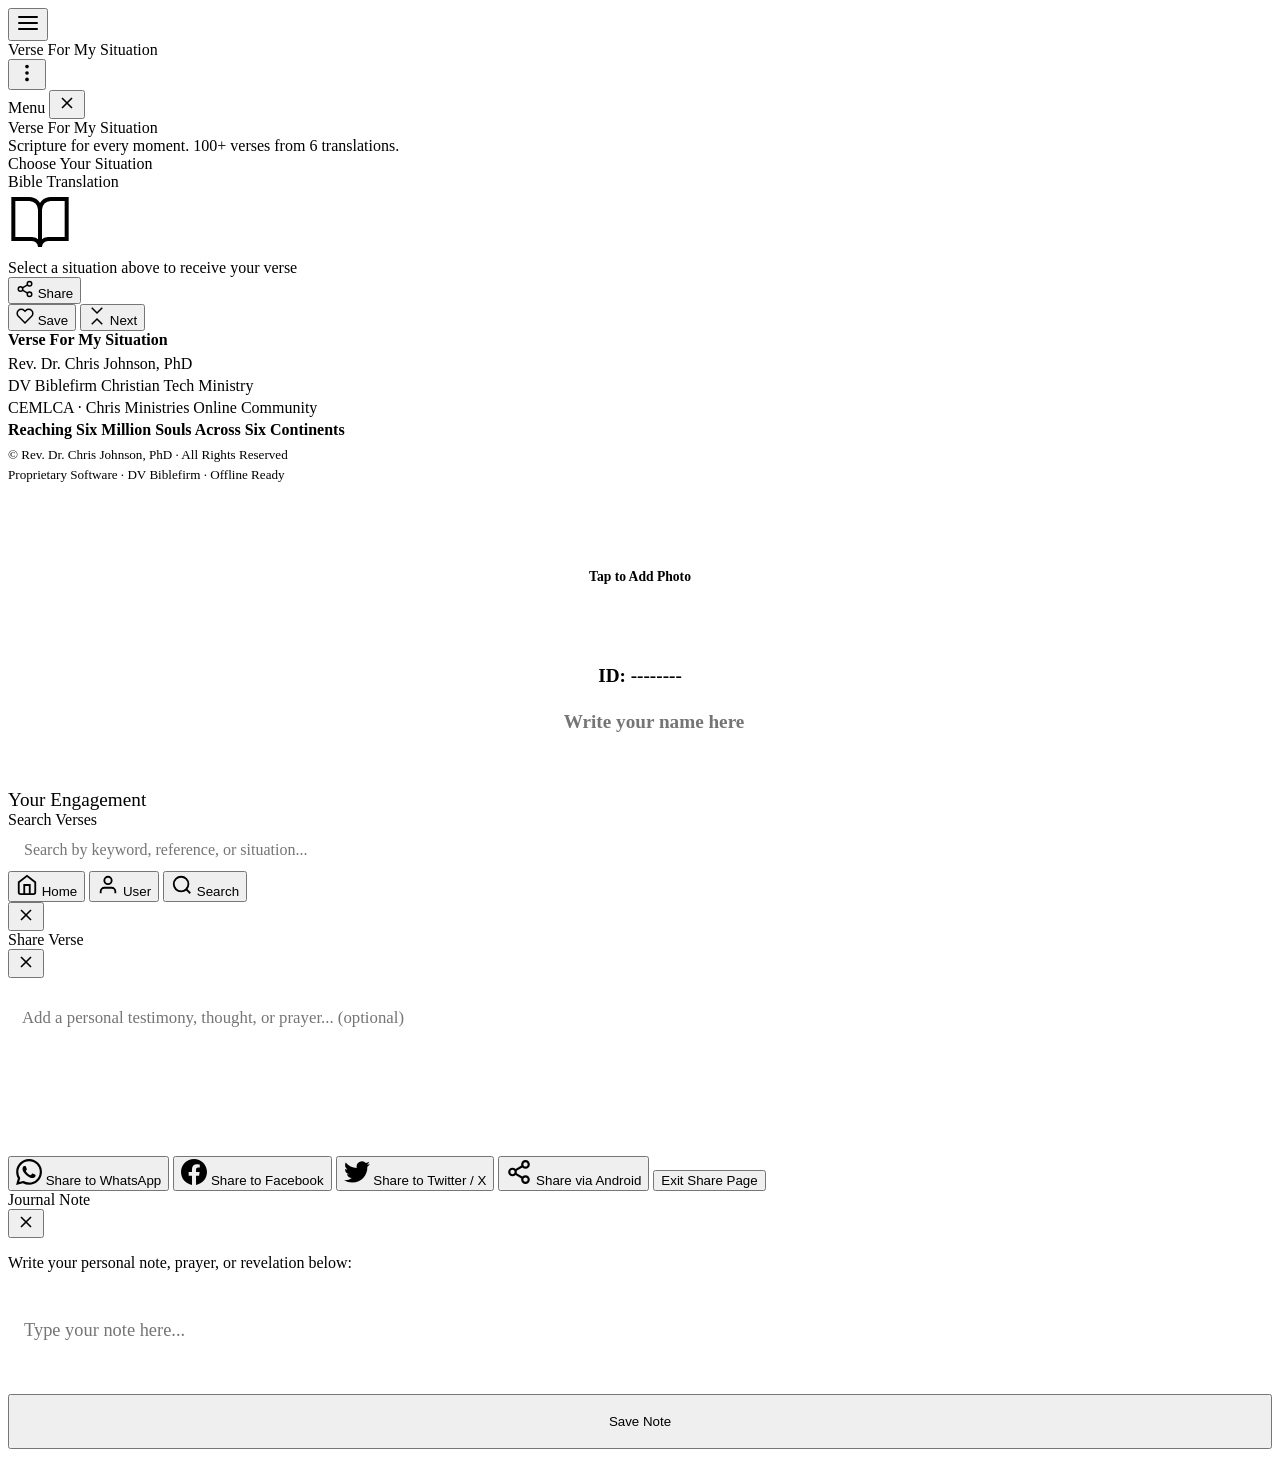
==== index.html @ 0f407248 "Create index.html This is the initial commit of the index.html file containing the structure and lay" ====
<!DOCTYPE html>
<html lang="en" id="dvHtml">
<head>
<meta charset="UTF-8">
<meta name="viewport" content="width=device-width, initial-scale=1.0, maximum-scale=1.0, user-scalable=no">
<meta name="theme-color" content="#1877F2" id="dvMetaTheme">
<meta name="description" content="Scripture for every situation. 100+ Bible verses across 6 translations. Fully offline.">
<meta name="apple-mobile-web-app-capable" content="yes">
<meta name="apple-mobile-web-app-status-bar-style" content="black-translucent">
<link rel="canonical" id="dvCanonical" href="">
<link rel="manifest" id="dvManifestLink" href="manifest.json">
<title>Verse For My Situation</title>
<link rel="stylesheet" href="styles.css">
</head>
<body id="dvBody">

<!-- ===== HEADER ===== -->
<header class="dv-header" id="dvHeader">
  <button class="dv-icon-btn" id="dvHamburgerBtn" aria-label="Menu">
    <svg width="24" height="24" viewBox="0 0 24 24" fill="none" stroke="currentColor" stroke-width="2" stroke-linecap="round"><line x1="3" y1="6" x2="21" y2="6"/><line x1="3" y1="12" x2="21" y2="12"/><line x1="3" y1="18" x2="21" y2="18"/></svg>
  </button>
  <div class="dv-app-title">Verse For My Situation</div>
  <button class="dv-icon-btn" id="dvDotsBtn" aria-label="More options">
    <svg width="22" height="22" viewBox="0 0 24 24" fill="currentColor"><circle cx="12" cy="5" r="2"/><circle cx="12" cy="12" r="2"/><circle cx="12" cy="19" r="2"/></svg>
  </button>
</header>

<!-- ===== OVERLAY ===== -->
<div class="dv-overlay" id="dvOverlay"></div>

<!-- ===== LEFT SIDEBAR ===== -->
<aside class="dv-sidebar-left" id="dvLeftSidebar">
  <div class="dv-sidebar-head">
    <span>Menu</span>
    <button class="dv-icon-btn" id="dvCloseLeft" aria-label="Close menu">
      <svg width="20" height="20" viewBox="0 0 24 24" fill="none" stroke="currentColor" stroke-width="2"><line x1="18" y1="6" x2="6" y2="18"/><line x1="6" y1="6" x2="18" y2="18"/></svg>
    </button>
  </div>
  <nav class="dv-sidebar-nav" id="dvLeftNav"></nav>
</aside>

<!-- ===== RIGHT SIDEBAR ===== -->
<div class="dv-sidebar-right" id="dvRightSidebar"></div>

<!-- ===== MAIN ===== -->
<main class="dv-container">

  <!-- PAGE: HOME -->
  <section class="dv-page dv-page-active" id="dvPageHome">

    <div class="dv-hero">
      <div class="dv-hero-title">Verse For My Situation</div>
      <div class="dv-hero-sub">Scripture for every moment. 100+ verses from 6 translations.</div>
    </div>

    <!-- Situations -->
    <div class="dv-card">
      <div class="dv-card-title">Choose Your Situation</div>
      <div class="dv-situations" id="dvSituations"></div>
    </div>

    <!-- Translation -->
    <div class="dv-card">
      <div class="dv-card-title">Bible Translation</div>
      <div class="dv-trans-row" id="dvTransRow"></div>
    </div>

    <!-- Verse Display -->
    <div id="dvVerseArea">
      <div class="dv-empty" id="dvEmptyState">
        <div class="dv-empty-icon">
          <svg width="64" height="64" viewBox="0 0 24 24" fill="none" stroke="currentColor" stroke-width="1.5"><path d="M2 3h6a4 4 0 0 1 4 4v14a3 3 0 0 0-3-3H2z"/><path d="M22 3h-6a4 4 0 0 0-4 4v14a3 3 0 0 1 3-3h7z"/></svg>
        </div>
        <div class="dv-empty-text">Select a situation above to receive your verse</div>
      </div>

      <div class="dv-verse-card dv-hidden" id="dvVerseCard">
        <div class="dv-verse-label" id="dvVerseSitLabel"></div>
        <div class="dv-verse-text" id="dvVerseText"></div>
        <div class="dv-verse-ref" id="dvVerseRef"></div>
        <div class="dv-verse-trans" id="dvVerseTrans"></div>
        <div class="dv-verse-note" id="dvVerseNote"></div>

        <div class="dv-btn-row">
          <div class="dv-share-wrap" id="dvShareWrap">
            <button class="dv-btn dv-btn-primary" id="dvShareToggleBtn">
              <svg width="18" height="18" viewBox="0 0 24 24" fill="none" stroke="currentColor" stroke-width="2"><circle cx="18" cy="5" r="3"/><circle cx="6" cy="12" r="3"/><circle cx="18" cy="19" r="3"/><line x1="8.59" y1="13.51" x2="15.42" y2="17.49"/><line x1="15.41" y1="6.51" x2="8.59" y2="10.49"/></svg>
              Share
            </button>
          </div>

          <button class="dv-btn dv-btn-secondary" id="dvFavBtn">
            <svg width="18" height="18" viewBox="0 0 24 24" fill="none" stroke="currentColor" stroke-width="2" id="dvFavIcon"><path d="M20.84 4.61a5.5 5.5 0 0 0-7.78 0L12 5.67l-1.06-1.06a5.5 5.5 0 0 0-7.78 7.78l1.06 1.06L12 21.23l7.78-7.78 1.06-1.06a5.5 5.5 0 0 0 0-7.78z"/></svg>
            Save
          </button>

          <button class="dv-btn dv-btn-secondary" id="dvNextBtn">
            <svg width="18" height="18" viewBox="0 0 24 24" fill="none" stroke="currentColor" stroke-width="2"><polyline points="5 1 12 8 19 1"/><polyline points="5 23 12 16 19 23"/></svg>
            Next
          </button>
        </div>
      </div>
    </div>

    <div class="dv-footer">
      <div style="font-weight:700;font-size:1rem;color:var(--dv-text);margin-bottom:6px;">Verse For My Situation</div>
      <div style="margin-bottom:4px;">Rev. Dr. Chris Johnson, PhD</div>
      <div style="margin-bottom:4px;">DV Biblefirm Christian Tech Ministry</div>
      <div style="margin-bottom:4px;">CEMLCA &middot; Chris Ministries Online Community</div>
      <div style="margin-bottom:8px;color:var(--dv-primary);font-weight:600;">Reaching Six Million Souls Across Six Continents</div>
      <div style="font-size:0.82rem;">&copy; <span id="dvFooterYear"></span> Rev. Dr. Chris Johnson, PhD &middot; All Rights Reserved</div>
      <div style="font-size:0.82rem;margin-top:4px;">Proprietary Software &middot; DV Biblefirm &middot; Offline Ready</div>
    </div>
  </section>

  <!-- PAGE: USER -->
  <section class="dv-page" id="dvPageUser">
    <div class="dv-card" style="display:flex; flex-direction:column; align-items:center; gap:18px; padding:24px 18px;">
      
      <!-- Circular Photo Placeholder -->
      <div id="dvUserAvatar" style="width:32dvw; height:32dvw; max-width:140px; max-height:140px; border-radius:50%; background:var(--dv-bg); border:2px dashed var(--dv-border); display:flex; align-items:center; justify-content:center; cursor:pointer; background-size:cover; background-position:center; overflow:hidden;">
        <span id="dvUserAvatarText" style="font-size:.85rem; color:var(--dv-text-sub); font-weight:700; text-align:center;">Tap to Add Photo</span>
      </div>
      <input type="file" id="dvAvatarInput" accept="image/*" style="display:none;">

      <!-- ID and Name Input -->
      <div style="width:100%; text-align:center;">
        <div id="dvUserIdDisplay" style="font-size:1.2rem; color:var(--dv-primary); font-weight:700; margin-bottom:10px;">ID: --------</div>
        <input type="text" id="dvUserNameInput" style="width:100%; padding:14px; border:2px solid var(--dv-border); border-radius:12px; background:var(--dv-bg); color:var(--dv-text); font-size:1.2rem; font-weight:600; font-family:inherit; text-align:center;" placeholder="Write your name here">
      </div>

      <!-- Dynamic Streak Zone (No static text) -->
      <div id="dvUserStreakZone" style="width:100%; text-align:center; font-size:1.2rem; font-weight:600; line-height:1.6; color:var(--dv-text);"></div>
    </div>

    <!-- Activity Engagement Stack -->
    <div class="dv-card">
      <div class="dv-card-title" style="font-size:1.2rem;">Your Engagement</div>
      <div id="dvUserActivityFeed" style="display:flex; flex-direction:column; gap:12px;"></div>
      <button id="dvUserShowMoreBtn" class="dv-btn dv-btn-secondary" style="width:100%; margin-top:16px; font-size:1.2rem; display:none;">Show More</button>
    </div>
  </section>
  
  <!-- PAGE: SEARCH -->
  <section class="dv-page" id="dvPageSearch">
    <div class="dv-card">
      <div class="dv-card-title">Search Verses</div>
      <input type="search" id="dvSearchInput"
        style="width:100%;padding:12px 16px;border:2px solid var(--dv-border);border-radius:12px;background:var(--dv-bg);color:var(--dv-text);font-size:1rem;font-family:inherit;"
        placeholder="Search by keyword, reference, or situation...">
      <div id="dvSearchResults" class="dv-mt8"></div>
    </div>
  </section>

</main>

<!-- ===== BOTTOM NAV ===== -->
<nav class="dv-bottom-nav" id="dvBottomNav">
  <button class="dv-nav-item dv-nav-active" data-dv-page="home" aria-label="Home">
    <svg width="22" height="22" viewBox="0 0 24 24" fill="none" stroke="currentColor" stroke-width="2"><path d="M3 9l9-7 9 7v11a2 2 0 0 1-2 2H5a2 2 0 0 1-2-2z"/><polyline points="9 22 9 12 15 12 15 22"/></svg>
    Home
  </button>
  <button class="dv-nav-item" data-dv-page="user" aria-label="User">
    <svg width="22" height="22" viewBox="0 0 24 24" fill="none" stroke="currentColor" stroke-width="2"><path d="M20 21v-2a4 4 0 0 0-4-4H8a4 4 0 0 0-4 4v2"/><circle cx="12" cy="7" r="4"/></svg>
    User
  </button>
  <button class="dv-nav-item" data-dv-page="search" aria-label="Search">
    <svg width="22" height="22" viewBox="0 0 24 24" fill="none" stroke="currentColor" stroke-width="2"><circle cx="11" cy="11" r="8"/><line x1="21" y1="21" x2="16.65" y2="16.65"/></svg>
    Search
  </button>
</nav>

<!-- ===== FULLSCREEN MODALS ===== -->
<div class="dv-modal" id="dvInfoModal">
  <div class="dv-modal-head">
    <div class="dv-modal-title" id="dvModalTitle"></div>
    <button class="dv-icon-btn" id="dvCloseModal" aria-label="Close">
      <svg width="20" height="20" viewBox="0 0 24 24" fill="none" stroke="currentColor" stroke-width="2"><line x1="18" y1="6" x2="6" y2="18"/><line x1="6" y1="6" x2="18" y2="18"/></svg>
    </button>
  </div>
  <div class="dv-modal-body" id="dvModalBody"></div>
</div>

<!-- ===== SHARE MODAL ===== -->
<div class="dv-share-modal" id="dvShareModal">
  <div class="dv-share-modal-head">
    <div class="dv-share-modal-title">Share Verse</div>
    <button class="dv-icon-btn" id="dvCloseShareModal" aria-label="Close share">
      <svg width="20" height="20" viewBox="0 0 24 24" fill="none" stroke="currentColor" stroke-width="2"><line x1="18" y1="6" x2="6" y2="18"/><line x1="6" y1="6" x2="18" y2="18"/></svg>
    </button>
  </div>
  <div class="dv-share-modal-body">
    <div class="dv-share-verse-preview" id="dvSharePreview">
      <p id="dvSharePreviewText"></p>
      <span id="dvSharePreviewRef"></span>
    </div>
    <textarea id="dvShareTestimonyInput" style="width:100%; height:110px; padding:14px; border:2px solid var(--dv-border); border-radius:12px; background:var(--dv-bg); color:var(--dv-text); font-size:1.05rem; font-family:inherit; resize:none; outline:none; margin-bottom:20px;" placeholder="Add a personal testimony, thought, or prayer... (optional)"></textarea>
    <button class="dv-share-option" id="dvShareWa">
   
   <svg class="dv-share-icon-wa" width="26" height="26" viewBox="0 0 24 24" fill="currentColor"><path d="M17.472 14.382c-.297-.149-1.758-.867-2.03-.967-.273-.099-.471-.148-.67.15-.197.297-.767.966-.94 1.164-.173.199-.347.223-.644.075-.297-.15-1.255-.463-2.39-1.475-.883-.788-1.48-1.761-1.653-2.059-.173-.297-.018-.458.13-.606.134-.133.298-.347.446-.52.149-.174.198-.298.298-.497.099-.198.05-.371-.025-.52-.075-.149-.669-1.612-.916-2.207-.242-.579-.487-.5-.669-.51-.173-.008-.371-.01-.57-.01-.198 0-.52.074-.792.372-.272.297-1.04 1.016-1.04 2.479 0 1.462 1.065 2.875 1.213 3.074.149.198 2.096 3.2 5.077 4.487.709.306 1.262.489 1.694.625.712.227 1.36.195 1.871.118.571-.085 1.758-.719 2.006-1.413.248-.694.248-1.289.173-1.413-.074-.124-.272-.198-.57-.347m-5.421 7.403h-.004a9.87 9.87 0 01-5.031-1.378l-.361-.214-3.741.982.998-3.648-.235-.374a9.86 9.86 0 01-1.51-5.26c.001-5.45 4.436-9.884 9.888-9.884 2.64 0 5.122 1.03 6.988 2.898a9.825 9.825 0 012.893 6.994c-.003 5.45-4.437 9.884-9.885 9.884m8.413-18.297A11.815 11.815 0 0012.05 0C5.495 0 .16 5.335.157 11.892c0 2.096.547 4.142 1.588 5.945L.057 24l6.305-1.654a11.882 11.882 0 005.683 1.448h.005c6.554 0 11.89-5.335 11.893-11.893a11.821 11.821 0 00-3.48-8.413z"/></svg>
      Share to WhatsApp
    </button>
    <button class="dv-share-option" id="dvShareFb">
      <svg class="dv-share-icon-fb" width="26" height="26" viewBox="0 0 24 24" fill="currentColor"><path d="M24 12.073c0-6.627-5.373-12-12-12s-12 5.373-12 12c0 5.99 4.388 10.954 10.125 11.854v-8.385H7.078v-3.47h3.047V9.43c0-3.007 1.792-4.669 4.533-4.669 1.312 0 2.686.235 2.686.235v2.953H15.83c-1.491 0-1.956.925-1.956 1.874v2.25h3.328l-.532 3.47h-2.796v8.385C19.612 23.027 24 18.062 24 12.073z"/></svg>
      Share to Facebook
    </button>
    <button class="dv-share-option" id="dvShareTw">
      <svg class="dv-share-icon-tw" width="26" height="26" viewBox="0 0 24 24" fill="currentColor"><path d="M23.953 4.57a10 10 0 01-2.825.775 4.958 4.958 0 002.163-2.723c-.951.555-2.005.959-3.127 1.184a4.92 4.92 0 00-8.384 4.482C7.69 8.095 4.067 6.13 1.64 3.162a4.822 4.822 0 00-.666 2.475c0 1.71.87 3.213 2.188 4.096a4.904 4.904 0 01-2.228-.616v.06a4.923 4.923 0 003.946 4.827 4.996 4.996 0 01-2.212.085 4.936 4.936 0 004.604 3.417 9.867 9.867 0 01-6.102 2.105c-.39 0-.779-.023-1.17-.067a13.995 13.995 0 007.557 2.209c9.053 0 13.998-7.496 13.998-13.985 0-.21 0-.42-.015-.63A9.935 9.935 0 0024 4.59z"/></svg>
      Share to Twitter / X
    </button>
    <button class="dv-share-option" id="dvShareNat">
      <svg class="dv-share-icon-nat" width="26" height="26" viewBox="0 0 24 24" fill="none" stroke="currentColor" stroke-width="2"><circle cx="18" cy="5" r="3"/><circle cx="6" cy="12" r="3"/><circle cx="18" cy="19" r="3"/><line x1="8.59" y1="13.51" x2="15.42" y2="17.49"/><line x1="15.41" y1="6.51" x2="8.59" y2="10.49"/></svg>
      Share via Android
    </button>
    <button class="dv-share-exit" id="dvShareExit">Exit Share Page</button>
  </div>
</div>

<!-- ===== NOTE MODAL ===== -->
<div class="dv-share-modal" id="dvNoteModal">
  <div class="dv-share-modal-head">
    <div class="dv-share-modal-title">Journal Note</div>
    <button class="dv-icon-btn" id="dvCloseNoteModal" aria-label="Close">
      <svg width="20" height="20" viewBox="0 0 24 24" fill="none" stroke="currentColor" stroke-width="2"><line x1="18" y1="6" x2="6" y2="18"/><line x1="6" y1="6" x2="18" y2="18"/></svg>
    </button>
  </div>
  <div class="dv-share-modal-body" style="display:flex; flex-direction:column; gap:16px; height:100%;">
    <p style="font-size:1rem; color:var(--dv-text-sub); flex-shrink:0;">Write your personal note, prayer, or revelation below:</p>
    <textarea id="dvNoteInput" style="width:100%; height:92%; padding:16px; border:2px solid var(--dv-border); border-radius:12px; background:var(--dv-bg); color:var(--dv-text); font-size:1.15rem; font-family:inherit; resize:none; outline:none;" placeholder="Type your note here..."></textarea>
    <button class="dv-btn dv-btn-primary" id="dvSaveNoteBtn" style="width:100%; height:8%; flex-shrink:0; min-height:55px;">Save Note</button>
  </div>
</div>

<!-- ===== TOAST ===== -->
<div class="dv-toast" id="dvToast"></div>

<!-- ===== CORE ===== -->
<script src="app.js"></script>

<!-- ===== MODULES (optional: delete a file or its line and the app keeps working; add a line to onboard a new module) ===== -->
<script src="information.js"></script>
<script src="settings.js"></script>
<script src="game.js"></script>
<script src="new-version.js"></script>
</body>
</html>
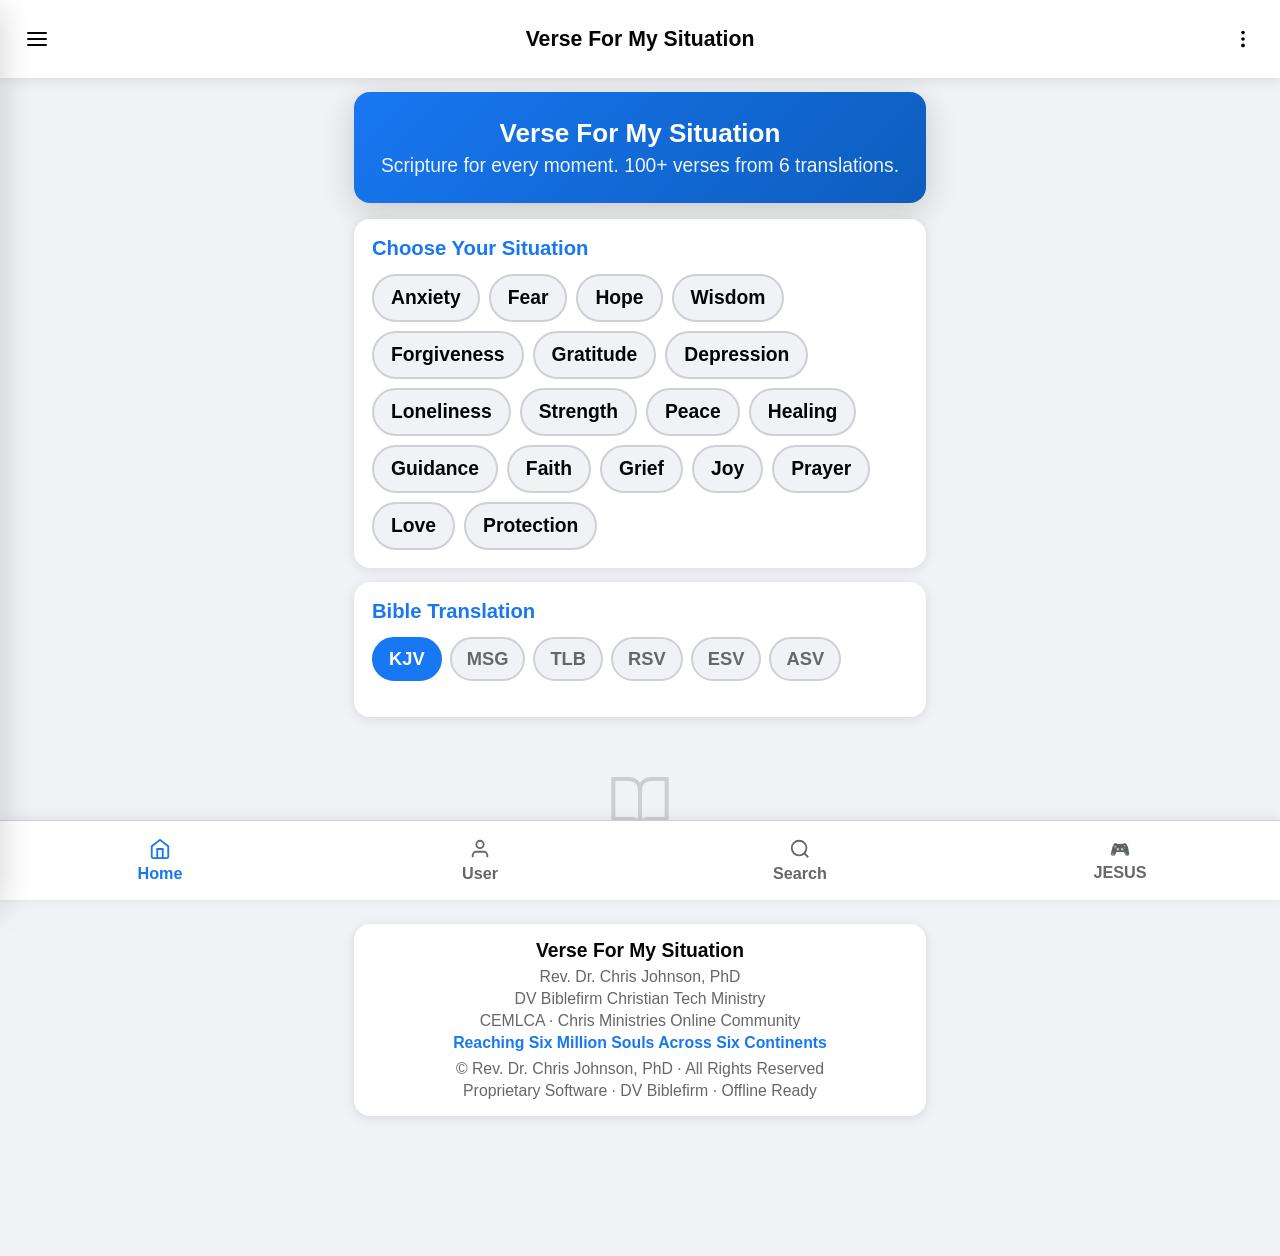
==== commit 38ae69be: "Update index.html" ====
--- a/index.html
+++ b/index.html
@@ -10,6 +10,12 @@
 <link rel="canonical" id="dvCanonical" href="">
 <link rel="manifest" id="dvManifestLink" href="manifest.json">
 <title>Verse For My Situation</title>
+<meta property="og:title" content="Verse For My Situation">
+<meta property="og:description" content="Scripture for every situation. 100+ Bible verses across 6 translations. Fully offline. Find verses that fit your life.">
+<meta property="og:type" content="website">
+<meta property="og:url" content="https://username.github.io/repo-name/">
+<meta property="og:image" content="https://donvictorministry.github.io/assets-/Screenshot_20261007-004948.png/og-image.png">
+
 <link rel="stylesheet" href="styles.css">
 </head>
 <body id="dvBody">
--- a/styles.css
+++ b/styles.css
@@ -0,0 +1,452 @@
+/* ===== DV NAMING CONVENTION =====
+   All classes: dv-*, all IDs: dv* (camelCase)
+   ================================ */
+
+* { margin:0; padding:0; box-sizing:border-box; -webkit-tap-highlight-color:transparent; }
+
+:root {
+  /* Default: Facebook Blue */
+  --dv-primary: #1877F2;
+  --dv-primary-dark: #0D5DBD;
+  --dv-primary-hover: #166FE5;
+  --dv-bg: #F0F2F5;
+  --dv-surface: #FFFFFF;
+  --dv-text: #050505;
+  --dv-text-sub: #65676B;
+  --dv-border: #CED0D4;
+  --dv-shadow: 0 2px 12px rgba(0,0,0,0.10);
+  --dv-shadow-lg: 0 8px 32px rgba(0,0,0,0.18);
+  --dv-radius: 16px;
+  --dv-toast-bg: rgba(30,30,30,0.92);
+}
+
+/* DARK MODE */
+[data-dv-dark="1"] {
+  --dv-bg: #18191A;
+  --dv-surface: #242526;
+  --dv-text: #E4E6EB;
+  --dv-text-sub: #B0B3B8;
+  --dv-border: #3E4042;
+  --dv-shadow: 0 2px 12px rgba(0,0,0,0.4);
+  --dv-shadow-lg: 0 8px 32px rgba(0,0,0,0.6);
+  --dv-toast-bg: rgba(60,60,60,0.97);
+}
+
+/* 10 COLOR THEMES */
+[data-dv-theme="blue"]   { --dv-primary:#1877F2; --dv-primary-dark:#0D5DBD; --dv-primary-hover:#166FE5; }
+[data-dv-theme="purple"] { --dv-primary:#7C3AED; --dv-primary-dark:#5B21B6; --dv-primary-hover:#6D28D9; }
+[data-dv-theme="green"]  { --dv-primary:#16A34A; --dv-primary-dark:#15803D; --dv-primary-hover:#15803D; }
+[data-dv-theme="red"]    { --dv-primary:#DC2626; --dv-primary-dark:#B91C1C; --dv-primary-hover:#C91A1A; }
+[data-dv-theme="orange"] { --dv-primary:#EA580C; --dv-primary-dark:#C2410C; --dv-primary-hover:#D4500A; }
+[data-dv-theme="teal"]   { --dv-primary:#0D9488; --dv-primary-dark:#0F766E; --dv-primary-hover:#0E8075; }
+[data-dv-theme="pink"]   { --dv-primary:#DB2777; --dv-primary-dark:#BE185D; --dv-primary-hover:#C4205F; }
+[data-dv-theme="indigo"] { --dv-primary:#4F46E5; --dv-primary-dark:#4338CA; --dv-primary-hover:#4540D0; }
+[data-dv-theme="amber"]  { --dv-primary:#D97706; --dv-primary-dark:#B45309; --dv-primary-hover:#C46D06; }
+[data-dv-theme="slate"]  { --dv-primary:#475569; --dv-primary-dark:#334155; --dv-primary-hover:#3F4D5E; }
+
+html, body { min-height:100dvh; font-size:19.3px; }
+body {
+  font-family: Roboto, 'Segoe UI', Arial, sans-serif;
+  background: var(--dv-bg);
+  color: var(--dv-text);
+  min-height: 100dvh;
+  overflow-x: hidden;
+  padding-bottom: 110px;
+  transition: background 0.25s, color 0.25s;
+}
+
+/* ===== HEADER ===== */
+.dv-header {
+  background: var(--dv-surface);
+  padding: 14px 12px;
+  box-shadow: var(--dv-shadow);
+  position: sticky; top: 0; z-index: 200;
+  display: flex; align-items: center; justify-content: space-between; gap: 8px;
+}
+.dv-icon-btn {
+  background: transparent; border: none;
+  width: 50px; height: 50px; border-radius: 50%;
+  display: flex; align-items: center; justify-content: center;
+  color: var(--dv-text); cursor: pointer; flex-shrink: 0;
+  transition: background 0.15s;
+}
+.dv-icon-btn:active { background: var(--dv-bg); }
+.dv-app-title {
+  font-size: 1.1rem; font-weight: 700;
+  color: var(--dv-text); flex: 1; text-align: center;
+  line-height: 1.2;
+}
+
+/* ===== OVERLAY ===== */
+.dv-overlay {
+  position: fixed; inset: 0;
+  background: rgba(0,0,0,0.52);
+  z-index: 300; opacity: 0; pointer-events: none;
+  transition: opacity 0.25s;
+}
+.dv-overlay.dv-active { opacity: 1; pointer-events: auto; }
+
+/* ===== LEFT SIDEBAR ===== */
+.dv-sidebar-left {
+  position: fixed; top: 0; left: 0; height: 100dvh; width: 290px;
+  background: var(--dv-surface); z-index: 400;
+  box-shadow: var(--dv-shadow-lg);
+  transform: translateX(-100%); transition: transform 0.28s cubic-bezier(.4,0,.2,1);
+  display: flex; flex-direction: column;
+  overflow: hidden;
+}
+.dv-sidebar-left.dv-open { transform: translateX(0); }
+.dv-sidebar-head {
+  padding: 18px 16px; display: flex; align-items: center; justify-content: space-between;
+  border-bottom: 1px solid var(--dv-border);
+  font-weight: 700; font-size: 1.1rem;
+  background: var(--dv-primary); color: #fff;
+  flex-shrink: 0;
+}
+.dv-sidebar-head .dv-icon-btn { color: #fff; }
+.dv-sidebar-nav { flex: 1; overflow-y: auto; padding: 6px 0; }
+.dv-sidebar-item {
+  width: 100%; background: transparent; border: none;
+  display: flex; align-items: center; gap: 15px;
+  padding: 16px 19px; color: var(--dv-text);
+  cursor: pointer; text-align: left; font-size: 1.05rem;
+  font-family: inherit; border-bottom: 1px solid var(--dv-border);
+  transition: background 0.12s;
+}
+.dv-sidebar-item:active { background: var(--dv-bg); }
+.dv-sidebar-item svg { flex-shrink: 0; color: var(--dv-primary); }
+.dv-sidebar-item-label { font-weight: 500; }
+
+/* ===== RIGHT SIDEBAR (Chrome-style dropdown) ===== */
+.dv-sidebar-right {
+  position: fixed; top: 64px; right: 8px;
+  width: calc(100vw - 16px); max-width: 320px;
+  background: var(--dv-surface);
+  z-index: 401; border-radius: 12px;
+  box-shadow: var(--dv-shadow-lg);
+  transform: translateY(-12px) scale(0.95);
+  opacity: 0; pointer-events: none;
+  transform-origin: top right;
+  transition: transform 0.2s, opacity 0.2s;
+  overflow: hidden;
+}
+.dv-sidebar-right.dv-open { transform: translateY(0) scale(1); opacity: 1; pointer-events: auto; }
+.dv-right-item {
+  width: 100%; background: transparent; border: none;
+  display: flex; align-items: center; gap: 12px;
+  padding: 14px 16px; color: var(--dv-text);
+  cursor: pointer; text-align: left; font-size: 1rem;
+  font-family: inherit; border-bottom: 1px solid var(--dv-border);
+  transition: background 0.12s;
+}
+.dv-right-item:last-child { border-bottom: none; }
+.dv-right-item:active { background: var(--dv-bg); }
+.dv-right-item svg { flex-shrink: 0; color: var(--dv-primary); }
+
+/* Color picker row */
+.dv-color-row {
+  display: flex; flex-wrap: wrap; gap: 8px;
+  padding: 12px 16px; border-bottom: 1px solid var(--dv-border);
+}
+.dv-color-dot {
+  width: 32px; height: 32px; border-radius: 50%;
+  border: 3px solid transparent; cursor: pointer;
+  transition: transform 0.15s, border-color 0.15s;
+}
+.dv-color-dot.dv-active-dot { border-color: var(--dv-text); transform: scale(1.18); }
+.dv-color-dot:active { transform: scale(0.92); }
+
+/* Dark mode toggle */
+.dv-toggle-row {
+  display: flex; align-items: center; justify-content: space-between;
+  padding: 12px 16px; border-bottom: 1px solid var(--dv-border);
+}
+.dv-toggle-label { font-size: 1rem; color: var(--dv-text); font-weight: 500; }
+.dv-toggle-switch {
+  width: 52px; height: 28px; border-radius: 14px;
+  background: var(--dv-border); border: none; cursor: pointer;
+  position: relative; transition: background 0.2s; flex-shrink: 0;
+}
+.dv-toggle-switch.dv-on { background: var(--dv-primary); }
+.dv-toggle-thumb {
+  position: absolute; top: 3px; left: 3px;
+  width: 22px; height: 22px; border-radius: 50%;
+  background: #fff; transition: transform 0.2s;
+  box-shadow: 0 1px 4px rgba(0,0,0,0.25);
+}
+.dv-toggle-switch.dv-on .dv-toggle-thumb { transform: translateX(24px); }
+
+/* ===== FULLSCREEN MODAL ===== */
+.dv-modal {
+  position: fixed; inset: 0; z-index: 9999;
+  background: var(--dv-surface);
+  opacity: 0; pointer-events: none;
+  transition: opacity 0.25s;
+  display: flex; flex-direction: column;
+  overflow: hidden;
+}
+.dv-modal.dv-active { opacity: 1; pointer-events: auto; }
+.dv-modal-head {
+  position: sticky; top: 0;
+  background: var(--dv-primary); color: #fff;
+  padding: 16px;
+  display: flex; align-items: center; justify-content: space-between;
+  border-bottom: 1px solid var(--dv-border);
+  box-shadow: var(--dv-shadow); z-index: 1; flex-shrink: 0;
+}
+.dv-modal-head .dv-icon-btn { color: #fff; }
+.dv-modal-title { font-size: 1.15rem; font-weight: 700; }
+.dv-modal-body {
+  flex: 1; overflow-y: auto;
+  padding: 20px 18px;
+  line-height: 1.65;
+  max-width: 640px; margin: 0 auto; width: 100%;
+}
+.dv-modal-body p { margin-bottom: 14px; color: var(--dv-text-sub); font-size: 1rem; }
+.dv-modal-body h3 { margin: 18px 0 8px; font-size: 1.05rem; color: var(--dv-text); }
+.dv-modal-body strong { color: var(--dv-text); }
+.dv-contact-row {
+  display: flex; justify-content: center; gap: 18px;
+  margin: 20px 0; flex-wrap: wrap;
+}
+.dv-contact-btn {
+  width: 54px; height: 54px; border-radius: 50%;
+  border: none; cursor: pointer;
+  display: flex; align-items: center; justify-content: center;
+  color: #fff; flex-shrink: 0;
+}
+.dv-contact-btn:active { transform: scale(0.92); }
+.dv-contact-btn.dv-email  { background: #EA4335; }
+.dv-contact-btn.dv-phone  { background: #34A853; }
+.dv-contact-btn.dv-wa     { background: #25D366; }
+.dv-contact-btn.dv-fb     { background: #1877F2; }
+
+/* ===== MAIN CONTAINER ===== */
+.dv-container { max-width: 600px; margin: 0 auto; padding: 14px; }
+
+/* ===== HERO BANNER ===== */
+.dv-hero {
+  background: linear-gradient(135deg, var(--dv-primary), var(--dv-primary-dark));
+  color: #fff; border-radius: var(--dv-radius);
+  padding: 26px 20px; text-align: center;
+  margin-bottom: 16px; box-shadow: var(--dv-shadow-lg);
+}
+.dv-hero-title { font-size: 1.35rem; font-weight: 700; margin-bottom: 6px; }
+.dv-hero-sub { font-size: 1rem; opacity: 0.92; }
+
+/* ===== SITUATION TABS ===== */
+.dv-card {
+  background: var(--dv-surface); border-radius: var(--dv-radius);
+  padding: 18px; margin-bottom: 14px;
+  box-shadow: var(--dv-shadow);
+}
+.dv-card-title { font-size: 1.05rem; font-weight: 700; margin-bottom: 14px; color: var(--dv-primary); }
+
+.dv-situations {
+  display: flex; flex-wrap: wrap; gap: 9px;
+}
+.dv-sit-btn {
+  background: var(--dv-bg); border: 2px solid var(--dv-border);
+  border-radius: 26px; padding: 11px 17px;
+  font-size: 1rem; font-weight: 600;
+  color: var(--dv-text); cursor: pointer;
+  font-family: inherit; transition: background 0.15s, border-color 0.15s, color 0.15s;
+  min-height: 48px;
+}
+.dv-sit-btn:active { transform: scale(0.96); }
+.dv-sit-btn.dv-sit-active,
+.dv-sit-btn:hover {
+  background: var(--dv-primary); color: #fff; border-color: var(--dv-primary);
+}
+
+/* ===== TRANSLATION SELECTOR ===== */
+.dv-trans-row {
+  display: flex; gap: 8px; overflow-x: auto;
+  padding-bottom: 4px; margin-bottom: 14px;
+  scrollbar-width: none;
+}
+.dv-trans-row::-webkit-scrollbar { display: none; }
+.dv-trans-btn {
+  flex-shrink: 0; background: var(--dv-bg);
+  border: 2px solid var(--dv-border); border-radius: 22px;
+  padding: 8px 15px; font-size: 0.95rem; font-weight: 700;
+  color: var(--dv-text-sub); cursor: pointer; font-family: inherit;
+  min-height: 44px; transition: background 0.15s, border-color 0.15s, color 0.15s;
+}
+.dv-trans-btn.dv-trans-active { background: var(--dv-primary); color: #fff; border-color: var(--dv-primary); }
+
+/* ===== VERSE DISPLAY ===== */
+.dv-verse-card {
+  background: var(--dv-surface); border-radius: var(--dv-radius);
+  padding: 22px 18px; margin-bottom: 14px;
+  box-shadow: var(--dv-shadow);
+  border-left: 5px solid var(--dv-primary);
+}
+.dv-verse-label {
+  font-size: 0.82rem; font-weight: 700; text-transform: uppercase;
+  letter-spacing: 0.06em; color: var(--dv-primary);
+  margin-bottom: 12px;
+}
+.dv-verse-text {
+  font-size: 1.15rem; line-height: 1.7;
+  color: var(--dv-text); margin-bottom: 14px;
+  font-style: italic;
+}
+.dv-verse-ref {
+  font-size: 1rem; font-weight: 700; color: var(--dv-primary);
+  margin-bottom: 8px;
+}
+.dv-verse-trans {
+  font-size: 0.85rem; color: var(--dv-text-sub);
+  margin-bottom: 12px;
+}
+.dv-verse-note {
+  font-size: 0.95rem; color: var(--dv-text-sub);
+  padding-top: 12px; border-top: 1px solid var(--dv-border);
+  line-height: 1.55;
+}
+
+/* ===== ACTION BUTTONS ===== */
+.dv-btn-row { display: flex; gap: 10px; margin-top: 14px; }
+.dv-btn {
+  flex: 1; padding: 14px 11px; border: none;
+  border-radius: 13px; font-weight: 700; cursor: pointer;
+  font-family: inherit; font-size: 1rem;
+  display: flex; align-items: center; justify-content: center; gap: 8px;
+  min-height: 52px; transition: transform 0.12s, background 0.12s;
+}
+.dv-btn:active { transform: scale(0.97); }
+.dv-btn-primary { background: var(--dv-primary); color: #fff; }
+.dv-btn-primary:active { background: var(--dv-primary-hover); }
+.dv-btn-secondary {
+  background: var(--dv-bg); color: var(--dv-text);
+  border: 2px solid var(--dv-border);
+}
+.dv-btn-full { width: 100%; flex: none; }
+
+/* ===== SHARE MODAL ===== */
+.dv-share-wrap { flex: 1; }
+.dv-share-modal {
+  position: fixed; inset: 0; z-index: 9998;
+  background: var(--dv-surface);
+  opacity: 0; pointer-events: none;
+  transition: opacity 0.25s;
+  display: flex; flex-direction: column;
+  overflow: hidden;
+}
+.dv-share-modal.dv-active { opacity: 1; pointer-events: auto; }
+.dv-share-modal-head {
+  background: var(--dv-primary); color: #fff;
+  padding: 16px;
+  display: flex; align-items: center; justify-content: space-between;
+  flex-shrink: 0;
+}
+.dv-share-modal-head .dv-icon-btn { color: #fff; }
+.dv-share-modal-title { font-size: 1.15rem; font-weight: 700; }
+.dv-share-modal-body { flex: 1; overflow-y: auto; padding: 20px 16px; }
+.dv-share-verse-preview {
+  background: var(--dv-bg); border-radius: 12px;
+  padding: 16px; margin-bottom: 24px;
+  border-left: 4px solid var(--dv-primary);
+}
+.dv-share-verse-preview p { font-size: 1rem; font-style: italic; color: var(--dv-text); line-height: 1.6; margin-bottom: 8px; }
+.dv-share-verse-preview span { font-size: 0.9rem; font-weight: 700; color: var(--dv-primary); }
+.dv-share-option {
+  width: 100%; background: var(--dv-bg); border: 2px solid var(--dv-border);
+  display: flex; align-items: center; gap: 17px;
+  padding: 17px 19px; color: var(--dv-text);
+  cursor: pointer; font-family: inherit; font-size: 1.1rem; font-weight: 600;
+  border-radius: 15px; margin-bottom: 13px;
+  transition: background 0.12s, border-color 0.12s;
+  min-height: 65px;
+}
+.dv-share-option:active { background: var(--dv-border); transform: scale(0.98); }
+.dv-share-option svg { flex-shrink: 0; }
+.dv-share-icon-wa  { color: #25D366; }
+.dv-share-icon-fb  { color: #1877F2; }
+.dv-share-icon-tw  { color: #1DA1F2; }
+.dv-share-icon-nat { color: var(--dv-primary); }
+.dv-share-exit {
+  width: 100%; background: transparent; border: 2px solid var(--dv-border);
+  padding: 17px; border-radius: 15px; margin-top: 9px;
+  font-size: 1.05rem; font-weight: 700; color: var(--dv-text-sub);
+  cursor: pointer; font-family: inherit; min-height: 60px;
+  transition: background 0.12s;
+}
+.dv-share-exit:active { background: var(--dv-bg); }
+
+/* ===== BOTTOM NAV ===== */
+.dv-bottom-nav {
+  position: fixed; bottom: 0; left: 0; right: 0;
+  height: 80px; background: var(--dv-surface);
+  border-top: 1px solid var(--dv-border);
+  display: flex; z-index: 150;
+  box-shadow: 0 -2px 12px rgba(0,0,0,0.08);
+}
+.dv-nav-item {
+  flex: 1; background: transparent; border: none;
+  display: flex; flex-direction: column;
+  align-items: center; justify-content: center;
+  gap: 4px; color: var(--dv-text-sub);
+  cursor: pointer; font-size: 0.84rem; font-weight: 600;
+  font-family: inherit; min-height: 52px;
+  transition: color 0.15s;
+}
+.dv-nav-item.dv-nav-active { color: var(--dv-primary); }
+
+/* ===== PAGES ===== */
+.dv-page { display: none; }
+.dv-page.dv-page-active { display: block; }
+
+/* ===== FOOTER ===== */
+.dv-footer {
+  background: var(--dv-surface); border-radius: var(--dv-radius);
+  padding: 16px; margin-top: 8px; margin-bottom: 16px;
+  text-align: center; font-size: 0.82rem;
+  color: var(--dv-text-sub); box-shadow: var(--dv-shadow);
+}
+
+/* ===== TOAST ===== */
+.dv-toast {
+  position: fixed; top: 50%; left: 50%;
+  transform: translate(-50%, -50%) scale(0.92);
+  background: var(--dv-toast-bg); color: #fff;
+  padding: 13px 24px; border-radius: 30px;
+  font-size: 1rem; font-weight: 600;
+  z-index: 99999; pointer-events: none;
+  opacity: 0; transition: opacity 0.2s, transform 0.2s;
+  white-space: nowrap; max-width: 85vw;
+  text-align: center;
+}
+.dv-toast.dv-toast-show {
+  opacity: 1; transform: translate(-50%, -50%) scale(1);
+}
+
+/* ===== EMPTY STATE ===== */
+.dv-empty {
+  text-align: center; padding: 40px 20px;
+  color: var(--dv-text-sub);
+}
+.dv-empty-icon { opacity: 0.25; margin-bottom: 14px; }
+.dv-empty-text { font-size: 1rem; }
+
+/* ===== FAVORITES PAGE ===== */
+.dv-fav-item {
+  background: var(--dv-surface); border-radius: 12px;
+  padding: 16px; margin-bottom: 12px;
+  border-left: 4px solid var(--dv-primary);
+  box-shadow: var(--dv-shadow);
+}
+.dv-fav-text { font-size: 1rem; line-height: 1.6; color: var(--dv-text); margin-bottom: 8px; font-style: italic; }
+.dv-fav-ref  { font-size: 0.9rem; font-weight: 700; color: var(--dv-primary); }
+
+/* COPYRIGHT NOTICE */
+.dv-copy-box {
+  border: 2px solid var(--dv-primary); border-radius: 10px;
+  padding: 14px; margin-bottom: 16px; font-size: 0.92rem;
+  color: var(--dv-text-sub); line-height: 1.6;
+}
+
+/* ===== UTILITY ===== */
+.dv-hidden { display: none !important; }
+.dv-mt8 { margin-top: 8px; }
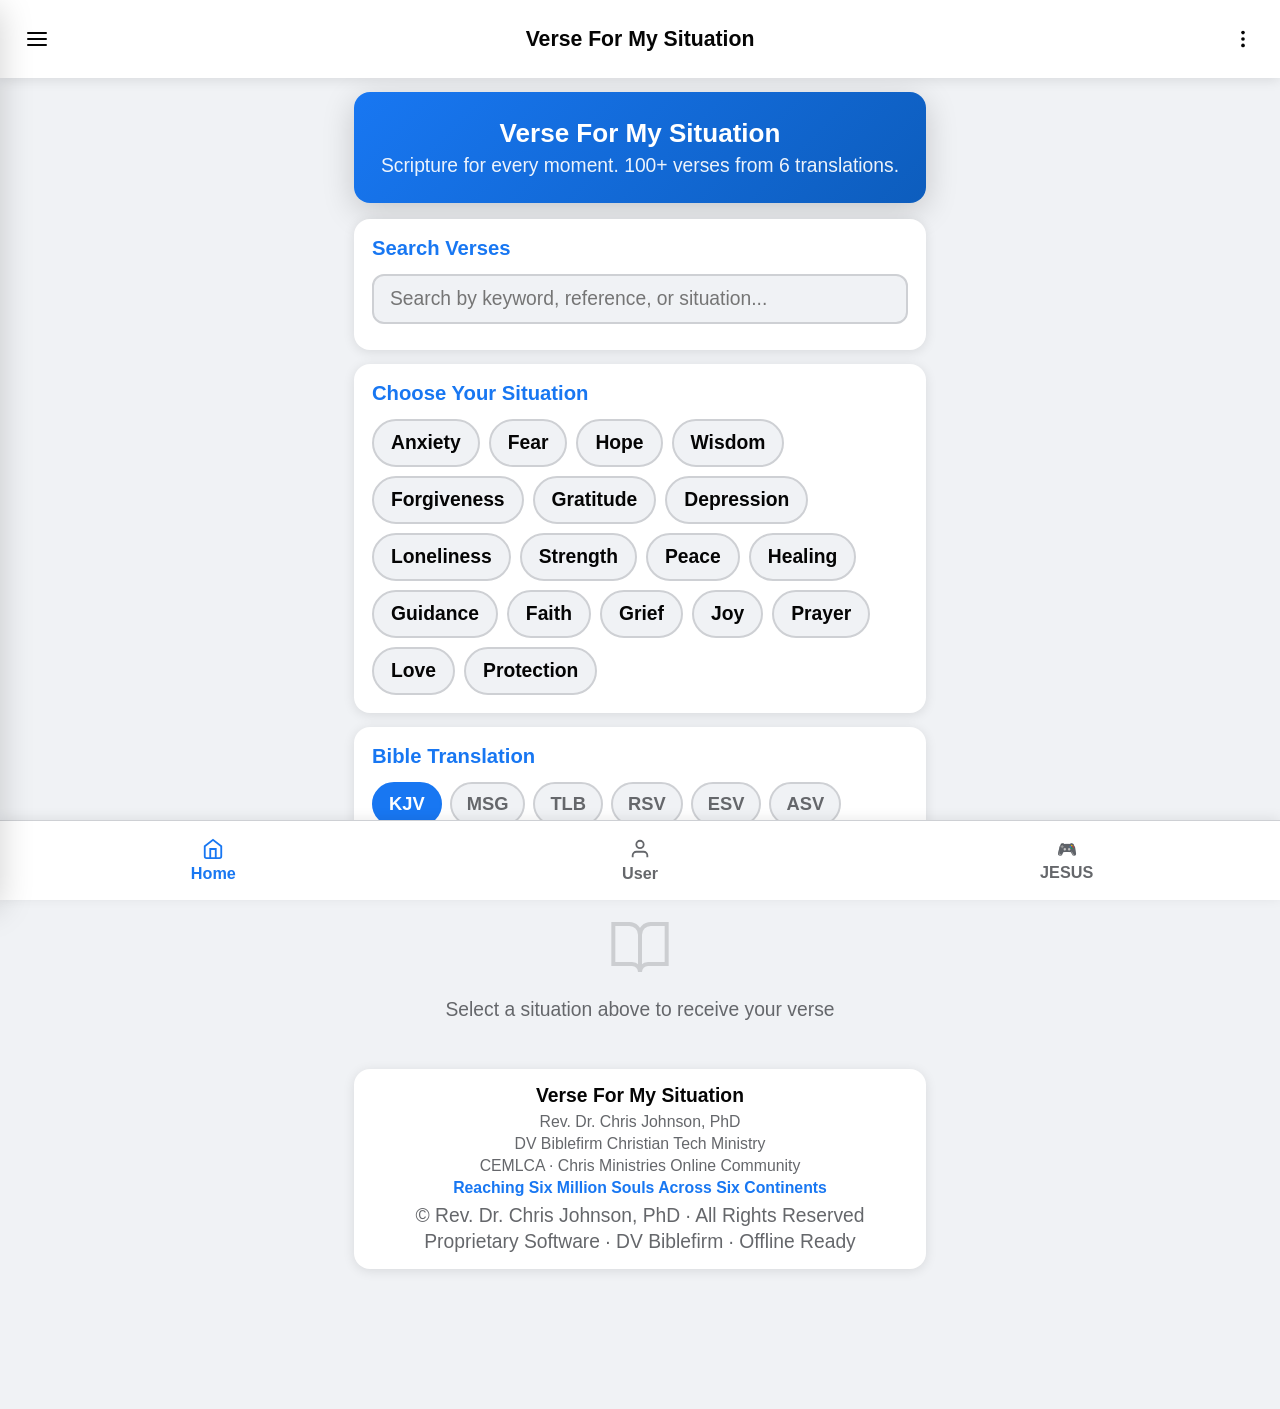
==== commit 75d692cc: "Update index.html" ====
--- a/index.html
+++ b/index.html
@@ -7,15 +7,13 @@
 <meta name="description" content="Scripture for every situation. 100+ Bible verses across 6 translations. Fully offline.">
 <meta name="apple-mobile-web-app-capable" content="yes">
 <meta name="apple-mobile-web-app-status-bar-style" content="black-translucent">
+<meta property="og:type" content="website">
+<meta property="og:title" content="Verse For My Situation">
+<meta property="og:description" content="Scripture for every situation. 100+ Bible verses across 6 translations. Fully offline.">
+<meta name="twitter:card" content="summary">
 <link rel="canonical" id="dvCanonical" href="">
 <link rel="manifest" id="dvManifestLink" href="manifest.json">
 <title>Verse For My Situation</title>
-<meta property="og:title" content="Verse For My Situation">
-<meta property="og:description" content="Scripture for every situation. 100+ Bible verses across 6 translations. Fully offline. Find verses that fit your life.">
-<meta property="og:type" content="website">
-<meta property="og:url" content="https://username.github.io/repo-name/">
-<meta property="og:image" content="https://donvictorministry.github.io/assets-/Screenshot_20261007-004948.png/og-image.png">
-
 <link rel="stylesheet" href="styles.css">
 </head>
 <body id="dvBody">
@@ -57,6 +55,15 @@
     <div class="dv-hero">
       <div class="dv-hero-title">Verse For My Situation</div>
       <div class="dv-hero-sub">Scripture for every moment. 100+ verses from 6 translations.</div>
+    </div>
+
+    <!-- Search -->
+    <div class="dv-card">
+      <div class="dv-card-title">Search Verses</div>
+      <input type="search" id="dvSearchInput"
+        style="width:100%;padding:12px 16px;border:2px solid var(--dv-border);border-radius:12px;background:var(--dv-bg);color:var(--dv-text);font-size:1rem;font-family:inherit;"
+        placeholder="Search by keyword, reference, or situation...">
+      <div id="dvSearchResults" class="dv-mt8"></div>
     </div>
 
     <!-- Situations -->
@@ -114,8 +121,8 @@
       <div style="margin-bottom:4px;">DV Biblefirm Christian Tech Ministry</div>
       <div style="margin-bottom:4px;">CEMLCA &middot; Chris Ministries Online Community</div>
       <div style="margin-bottom:8px;color:var(--dv-primary);font-weight:600;">Reaching Six Million Souls Across Six Continents</div>
-      <div style="font-size:0.82rem;">&copy; <span id="dvFooterYear"></span> Rev. Dr. Chris Johnson, PhD &middot; All Rights Reserved</div>
-      <div style="font-size:0.82rem;margin-top:4px;">Proprietary Software &middot; DV Biblefirm &middot; Offline Ready</div>
+      <div style="font-size:1rem;">&copy; <span id="dvFooterYear"></span> Rev. Dr. Chris Johnson, PhD &middot; All Rights Reserved</div>
+      <div style="font-size:1rem;margin-top:4px;">Proprietary Software &middot; DV Biblefirm &middot; Offline Ready</div>
     </div>
   </section>
 
@@ -125,7 +132,7 @@
       
       <!-- Circular Photo Placeholder -->
       <div id="dvUserAvatar" style="width:32dvw; height:32dvw; max-width:140px; max-height:140px; border-radius:50%; background:var(--dv-bg); border:2px dashed var(--dv-border); display:flex; align-items:center; justify-content:center; cursor:pointer; background-size:cover; background-position:center; overflow:hidden;">
-        <span id="dvUserAvatarText" style="font-size:.85rem; color:var(--dv-text-sub); font-weight:700; text-align:center;">Tap to Add Photo</span>
+        <span id="dvUserAvatarText" style="font-size:1rem; color:var(--dv-text-sub); font-weight:700; text-align:center;">Tap to Add Photo</span>
       </div>
       <input type="file" id="dvAvatarInput" accept="image/*" style="display:none;">
 
@@ -146,18 +153,6 @@
       <button id="dvUserShowMoreBtn" class="dv-btn dv-btn-secondary" style="width:100%; margin-top:16px; font-size:1.2rem; display:none;">Show More</button>
     </div>
   </section>
-  
-  <!-- PAGE: SEARCH -->
-  <section class="dv-page" id="dvPageSearch">
-    <div class="dv-card">
-      <div class="dv-card-title">Search Verses</div>
-      <input type="search" id="dvSearchInput"
-        style="width:100%;padding:12px 16px;border:2px solid var(--dv-border);border-radius:12px;background:var(--dv-bg);color:var(--dv-text);font-size:1rem;font-family:inherit;"
-        placeholder="Search by keyword, reference, or situation...">
-      <div id="dvSearchResults" class="dv-mt8"></div>
-    </div>
-  </section>
-
 </main>
 
 <!-- ===== BOTTOM NAV ===== -->
@@ -170,10 +165,6 @@
     <svg width="22" height="22" viewBox="0 0 24 24" fill="none" stroke="currentColor" stroke-width="2"><path d="M20 21v-2a4 4 0 0 0-4-4H8a4 4 0 0 0-4 4v2"/><circle cx="12" cy="7" r="4"/></svg>
     User
   </button>
-  <button class="dv-nav-item" data-dv-page="search" aria-label="Search">
-    <svg width="22" height="22" viewBox="0 0 24 24" fill="none" stroke="currentColor" stroke-width="2"><circle cx="11" cy="11" r="8"/><line x1="21" y1="21" x2="16.65" y2="16.65"/></svg>
-    Search
-  </button>
 </nav>
 
 <!-- ===== FULLSCREEN MODALS ===== -->
@@ -246,6 +237,7 @@
 <!-- ===== MODULES (optional: delete a file or its line and the app keeps working; add a line to onboard a new module) ===== -->
 <script src="information.js"></script>
 <script src="settings.js"></script>
+<script src="bible.js"></script>
 <script src="game.js"></script>
 <script src="new-version.js"></script>
 </body>
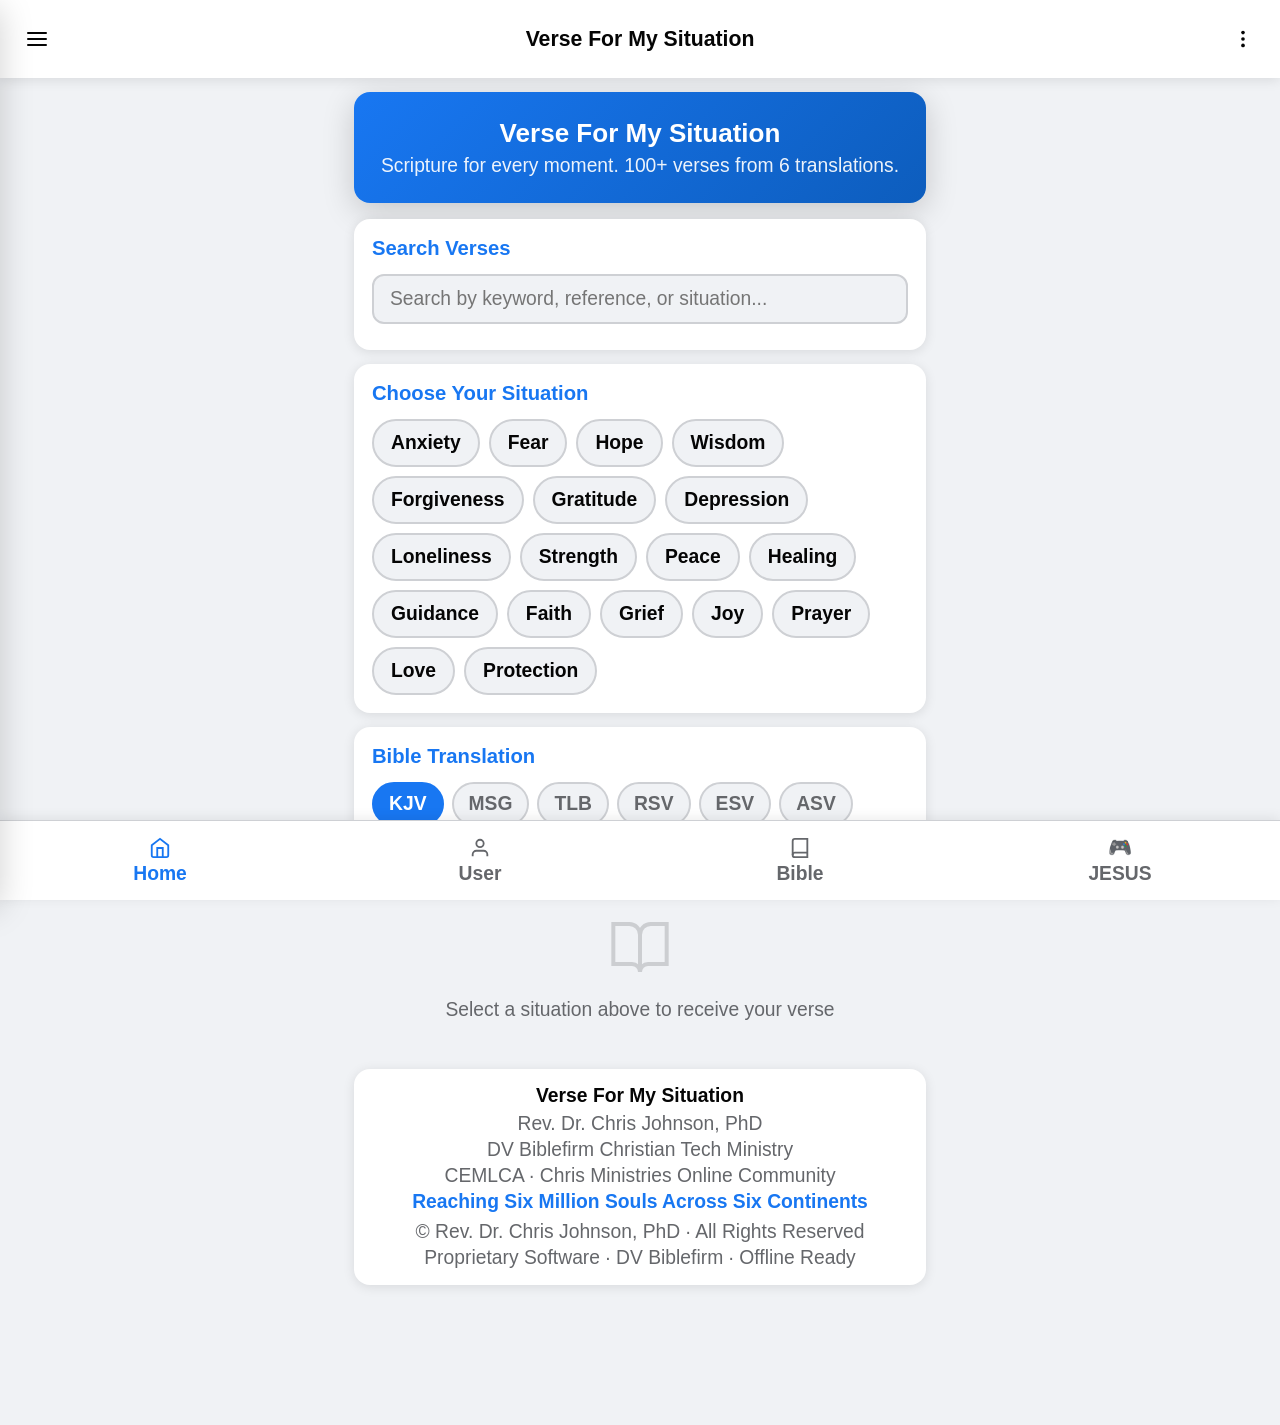
==== commit c500a001: "Update index.html" ====
--- a/index.html
+++ b/index.html
@@ -35,10 +35,10 @@
 <!-- ===== LEFT SIDEBAR ===== -->
 <aside class="dv-sidebar-left" id="dvLeftSidebar">
   <div class="dv-sidebar-head">
+    <button class="dv-icon-btn" id="dvCloseLeft" aria-label="Back">
+      <svg width="24" height="24" viewBox="0 0 24 24" fill="none" stroke="currentColor" stroke-width="2" stroke-linecap="round" stroke-linejoin="round"><line x1="19" y1="12" x2="5" y2="12"/><polyline points="12 19 5 12 12 5"/></svg>
+    </button>
     <span>Menu</span>
-    <button class="dv-icon-btn" id="dvCloseLeft" aria-label="Close menu">
-      <svg width="20" height="20" viewBox="0 0 24 24" fill="none" stroke="currentColor" stroke-width="2"><line x1="18" y1="6" x2="6" y2="18"/><line x1="6" y1="6" x2="18" y2="18"/></svg>
-    </button>
   </div>
   <nav class="dv-sidebar-nav" id="dvLeftNav"></nav>
 </aside>
--- a/styles.css
+++ b/styles.css
@@ -88,7 +88,7 @@
 
 /* ===== LEFT SIDEBAR ===== */
 .dv-sidebar-left {
-  position: fixed; top: 0; left: 0; height: 100dvh; width: 290px;
+  position: fixed; top: 0; left: 0; height: 100dvh; width: 100dvw;
   background: var(--dv-surface); z-index: 400;
   box-shadow: var(--dv-shadow-lg);
   transform: translateX(-100%); transition: transform 0.28s cubic-bezier(.4,0,.2,1);
@@ -97,7 +97,7 @@
 }
 .dv-sidebar-left.dv-open { transform: translateX(0); }
 .dv-sidebar-head {
-  padding: 18px 16px; display: flex; align-items: center; justify-content: space-between;
+  padding: 10px 12px; display: flex; align-items: center; justify-content: flex-start; gap: 12px;
   border-bottom: 1px solid var(--dv-border);
   font-weight: 700; font-size: 1.1rem;
   background: var(--dv-primary); color: #fff;
@@ -269,7 +269,7 @@
 .dv-trans-btn {
   flex-shrink: 0; background: var(--dv-bg);
   border: 2px solid var(--dv-border); border-radius: 22px;
-  padding: 8px 15px; font-size: 0.95rem; font-weight: 700;
+  padding: 8px 15px; font-size: 1rem; font-weight: 700;
   color: var(--dv-text-sub); cursor: pointer; font-family: inherit;
   min-height: 44px; transition: background 0.15s, border-color 0.15s, color 0.15s;
 }
@@ -283,7 +283,7 @@
   border-left: 5px solid var(--dv-primary);
 }
 .dv-verse-label {
-  font-size: 0.82rem; font-weight: 700; text-transform: uppercase;
+  font-size: 1rem; font-weight: 700; text-transform: uppercase;
   letter-spacing: 0.06em; color: var(--dv-primary);
   margin-bottom: 12px;
 }
@@ -297,11 +297,11 @@
   margin-bottom: 8px;
 }
 .dv-verse-trans {
-  font-size: 0.85rem; color: var(--dv-text-sub);
+  font-size: 1rem; color: var(--dv-text-sub);
   margin-bottom: 12px;
 }
 .dv-verse-note {
-  font-size: 0.95rem; color: var(--dv-text-sub);
+  font-size: 1rem; color: var(--dv-text-sub);
   padding-top: 12px; border-top: 1px solid var(--dv-border);
   line-height: 1.55;
 }
@@ -350,7 +350,7 @@
   border-left: 4px solid var(--dv-primary);
 }
 .dv-share-verse-preview p { font-size: 1rem; font-style: italic; color: var(--dv-text); line-height: 1.6; margin-bottom: 8px; }
-.dv-share-verse-preview span { font-size: 0.9rem; font-weight: 700; color: var(--dv-primary); }
+.dv-share-verse-preview span { font-size: 1rem; font-weight: 700; color: var(--dv-primary); }
 .dv-share-option {
   width: 100%; background: var(--dv-bg); border: 2px solid var(--dv-border);
   display: flex; align-items: center; gap: 17px;
@@ -388,7 +388,7 @@
   display: flex; flex-direction: column;
   align-items: center; justify-content: center;
   gap: 4px; color: var(--dv-text-sub);
-  cursor: pointer; font-size: 0.84rem; font-weight: 600;
+  cursor: pointer; font-size: 1rem; font-weight: 600;
   font-family: inherit; min-height: 52px;
   transition: color 0.15s;
 }
@@ -402,7 +402,7 @@
 .dv-footer {
   background: var(--dv-surface); border-radius: var(--dv-radius);
   padding: 16px; margin-top: 8px; margin-bottom: 16px;
-  text-align: center; font-size: 0.82rem;
+  text-align: center; font-size: 1rem;
   color: var(--dv-text-sub); box-shadow: var(--dv-shadow);
 }
 
@@ -438,12 +438,12 @@
   box-shadow: var(--dv-shadow);
 }
 .dv-fav-text { font-size: 1rem; line-height: 1.6; color: var(--dv-text); margin-bottom: 8px; font-style: italic; }
-.dv-fav-ref  { font-size: 0.9rem; font-weight: 700; color: var(--dv-primary); }
+.dv-fav-ref  { font-size: 1rem; font-weight: 700; color: var(--dv-primary); }
 
 /* COPYRIGHT NOTICE */
 .dv-copy-box {
   border: 2px solid var(--dv-primary); border-radius: 10px;
-  padding: 14px; margin-bottom: 16px; font-size: 0.92rem;
+  padding: 14px; margin-bottom: 16px; font-size: 1rem;
   color: var(--dv-text-sub); line-height: 1.6;
 }
 
